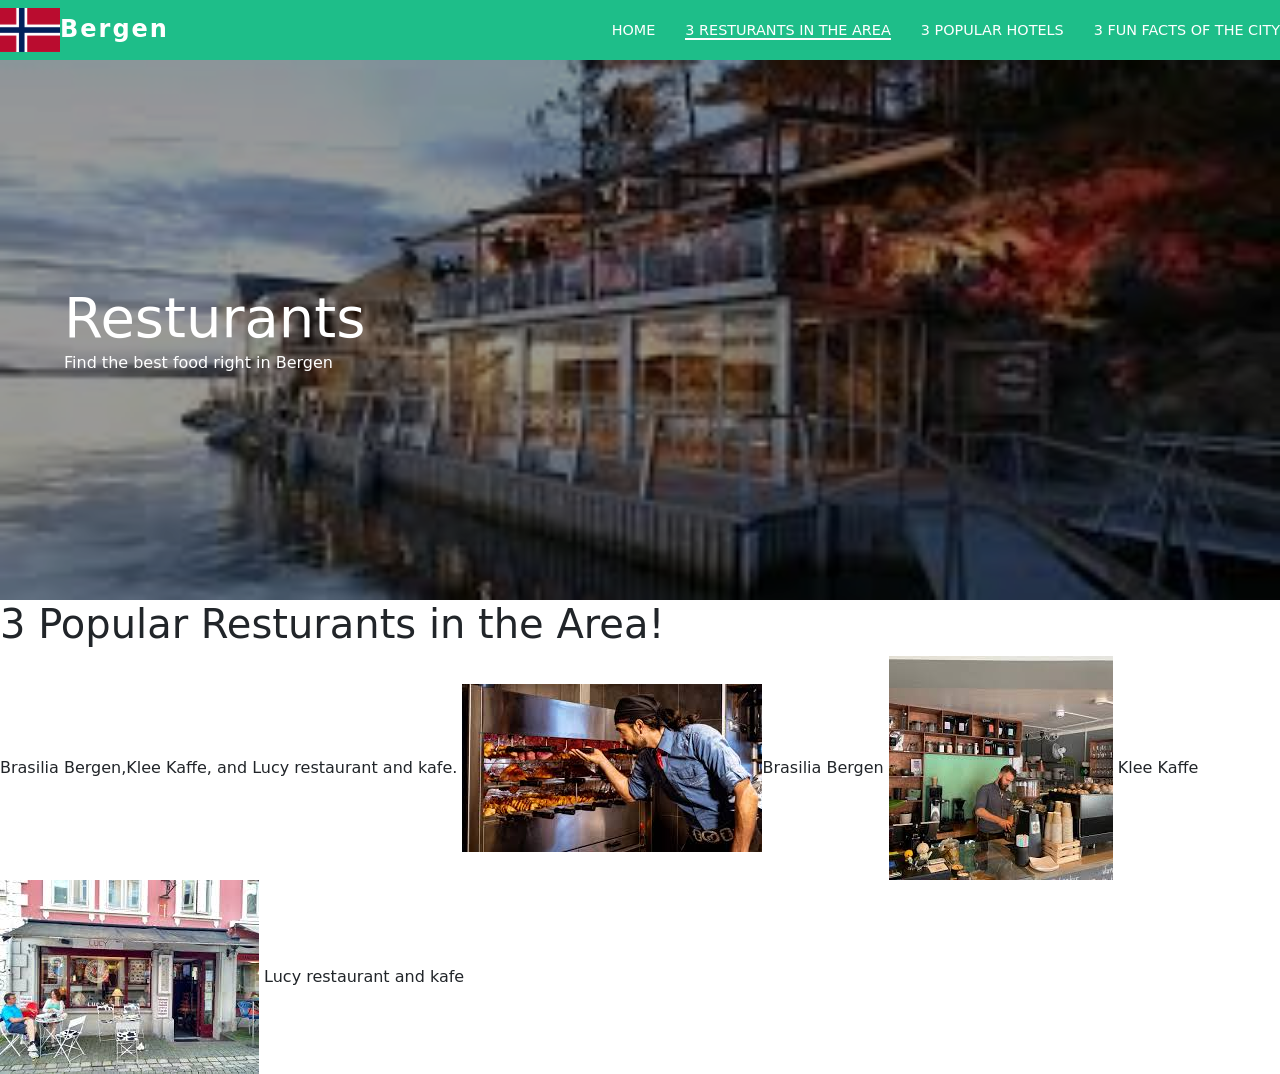
==== 3Resturants.html @ da905cfa "first commit" ====
<!DOCTYPE html>
<html>
<head>
<title>Page Title</title>
<meta charset="utf-8">
    <meta name="viewport" content="width=device-width, initial-scale=1">
    <title>Starter Code</title>
	<link rel="stylesheet" href="3Resturants.css" />
   <link href="https://cdn.jsdelivr.net/npm/bootstrap@5.3.3/dist/css/bootstrap.min.css" rel="stylesheet">
  <script src="https://cdn.jsdelivr.net/npm/bootstrap@5.3.3/dist/js/bootstrap.bundle.min.js"></script>

</head>
  <body>
    <header class="navbar">
        <div class="logo"><img src="Norway.png" style="width: 60px";>Bergen</div>
        <nav>
            <ul>
                
                <li><a href="index.html">Home</a></li>
                <li class="active"><a href="3Resturants.html">3 resturants in the area</a></li>
                <li><a href="myprojects.html">3 popular hotels</a></li>
                <li><a href="resume.html">3 fun facts of the city</a></li>
            </ul>
        </nav>
    </header>
    <script src="https://cdn.jsdelivr.net/npm/bootstrap@5.2.3/dist/js/bootstrap.bundle.min.js" integrity="sha384-kenU1KFdBIe4zVF0s0G1M5b4hcpxyD9F7jL+jjXkk+Q2h455rYXK/7HAuoJl+0I4" crossorigin="anonymous"></script>
  <section class="hero">
        <div class="hero-overlay">
            <div class="hero-content">
                <h1>Resturants</h1>
                <p1>Find the best food right in Bergen</p1>
            </div>
        </div>
    </section>
    <h1>3 Popular Resturants in the Area!</h1>
    <p1>Brasilia Bergen,Klee Kaffe, and  Lucy restaurant and kafe.</p1>
 <img src="BB.jpg">Brasilia Bergen
<img src="KK.jpg"> Klee Kaffe
<img src="LK.jpg"> Lucy restaurant and kafe 

</body>
</html>
---- 3Resturants.css ----
:root {
    --boeing-blue: #1ebe89;
    --dark-grey: #1a1a1a;
    --light-grey: #f4f4f4;
}

body {
    margin: 0;
    font-family: "Segoe UI", Roboto, Helvetica, Arial, sans-serif;
    line-height: 1.6;
    color: #333;
}

.navbar {
    display: flex;
    justify-content: space-between;
    align-items: center;
    padding: 20px 5%;
    background: var(--boeing-blue);
    color: white;
    position: sticky;
    top: 0;
    z-index: 1000;
}

.logo {
    font-size: 1.5rem;
    font-weight: bold;
    letter-spacing: 2px;
}

.navbar ul {
    display: flex;
    list-style: none;
    margin: 0;
}

.navbar ul li {
    margin-left: 30px;
}

.navbar ul li a {
    color: white;
    text-decoration: none;
    font-weight: 500;
    text-transform: uppercase;
    font-size: 0.9rem;
}

.navbar ul li.active a {
    border-bottom: 2px solid white;
}

.box-container {
  display: flex;
  gap: 20px;
  justify-content: center;
  padding: 50px;
  font-family: 'Segoe UI', Tahoma, Geneva, Verdana, sans-serif;
}

/* The Box Styling */
.link-box {
  background-color: #ffffff;
  border: 1px solid #e0e0e0;
  border-radius: 12px;
  padding: 24px;
  width: 200px;
  text-decoration: none; /* Removes the underline from links */
  color: #333;
  text-align: center;
  transition: all 0.3s ease; /* Makes the hover effect smooth */
  box-shadow: 0 4px 6px rgba(0, 0, 0, 0.05);
}

/* Hover Effects */
.link-box:hover {
  transform: translateY(-5px); /* Lift effect */
  background-color: #f8f9fa;
  border-color: #007bff;
  box-shadow: 0 8px 15px rgba(0, 0, 0, 0.1);
}

.link-box h3 {
  margin: 0 0 10px 0;
  color: #007bff;
}

.link-box p {
  margin: 0;
  font-size: 14px;
  color: #666;
}

/* Hero Section */
.hero {
    height: 60vh;
    background: url(Resturant.jpg) center/cover no-repeat;
    position: relative;
    color: white;
}

.hero-overlay {
    background: rgba(0, 0, 0, 0.4);
    height: 100%;
    display: flex;
    align-items: center;
    padding: 0 5%;
}

.hero-content {
    max-width: 600px;
}

.hero-content h1 {
    font-size: 3.5rem;
    margin: 0;
}

.hero-content p {
    font-size: 1.2rem;
    margin: 20px 0;
}

.btn-main {
    display: inline-block;
    background: var(--boeing-blue);
    color: white;
    padding: 12px 30px;
    text-decoration: none;
    font-weight: bold;
    border-radius: 2px;
    transition: 0.3s;
}

.btn-main:hover {
    background: #00257a;
}

/* Product Grid */
.product-section {
    padding: 60px 5%;
    background: var(--light-grey);
}

.container h2 {
    margin-bottom: 40px;
    font-size: 2rem;
}

.tile-grid {
    display: grid;
    grid-template-columns: repeat(auto-fit, minmax(300px, 1fr));
    gap: 30px;
}

.tile {
    background: white;
    border-radius: 4px;
    overflow: hidden;
    box-shadow: 0 4px 10px rgba(0,0,0,0.1);
    transition: transform 0.3s;
    cursor: pointer;
}

.tile:hover {
    transform: translateY(-5px);
}

.tile-img {
    height: 200px;
    background-size: cover;
    background-position: center;
}

.tile-body {
    padding: 20px;
    position: relative;
}

.tile-body h3 {
    margin: 0 0 10px 0;
    color: var(--boeing-blue);
}

.icon-arrow {
    position: absolute;
    bottom: 20px;
    right: 20px;
    font-size: 1.5rem;
    color: var(--boeing-blue);
}

.text {
    color: #004cff;
    margin-top: 30px;
    font-family: 'Courier New', Courier, monospace;
}
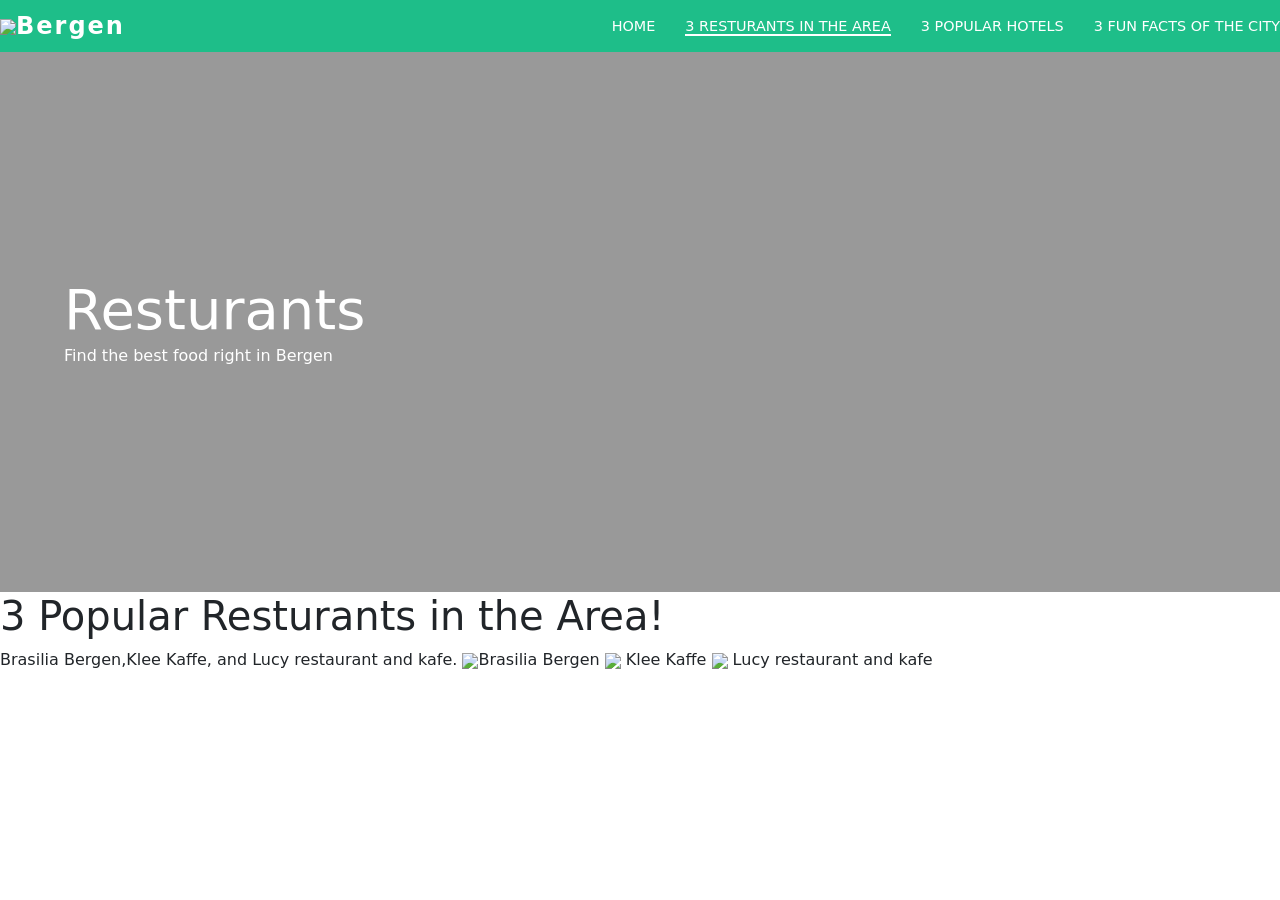
==== commit 31b793d4: "Ok" ====
--- a/3Resturants.html
+++ b/3Resturants.html
@@ -12,14 +12,14 @@
 </head>
   <body>
     <header class="navbar">
-        <div class="logo"><img src="Norway.png" style="width: 60px";>Bergen</div>
+        <div class="logo"><img src="norway.png" style="width: 60px";>Bergen</div>
         <nav>
             <ul>
                 
                 <li><a href="index.html">Home</a></li>
                 <li class="active"><a href="3Resturants.html">3 resturants in the area</a></li>
-                <li><a href="myprojects.html">3 popular hotels</a></li>
-                <li><a href="resume.html">3 fun facts of the city</a></li>
+                <li><a href="3PopularHotels.html">3 popular hotels</a></li>
+                <li><a href="Funfacts.html">3 fun facts of the city</a></li>
             </ul>
         </nav>
     </header>
@@ -34,9 +34,9 @@
     </section>
     <h1>3 Popular Resturants in the Area!</h1>
     <p1>Brasilia Bergen,Klee Kaffe, and  Lucy restaurant and kafe.</p1>
- <img src="BB.jpg">Brasilia Bergen
-<img src="KK.jpg"> Klee Kaffe
-<img src="LK.jpg"> Lucy restaurant and kafe 
+ <img src="bb.jpg">Brasilia Bergen
+<img src="kk.jpg"> Klee Kaffe
+<img src="lk.jpg"> Lucy restaurant and kafe 
 
 </body>
 </html>
--- a/3Resturants.css
+++ b/3Resturants.css
@@ -95,7 +95,7 @@
 /* Hero Section */
 .hero {
     height: 60vh;
-    background: url(Resturant.jpg) center/cover no-repeat;
+    background: url(resturant.jpg) center/cover no-repeat;
     position: relative;
     color: white;
 }
